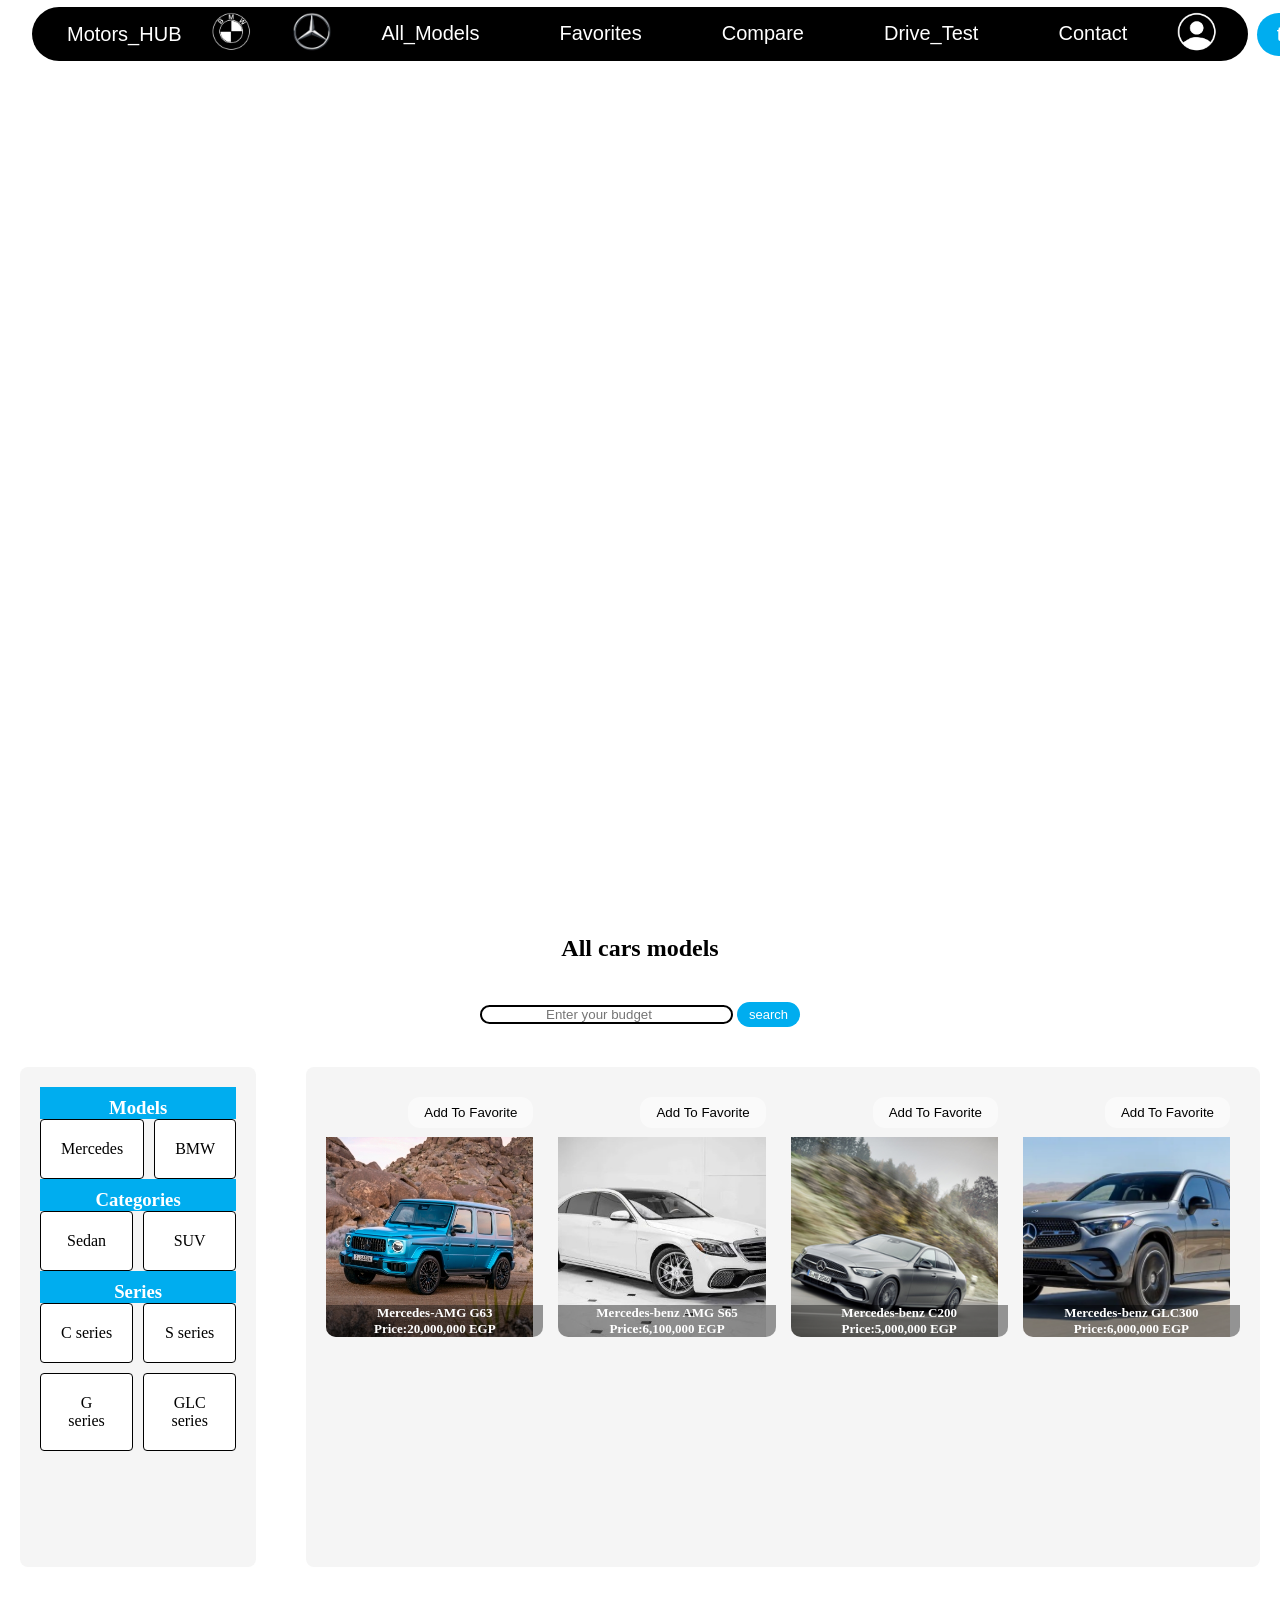
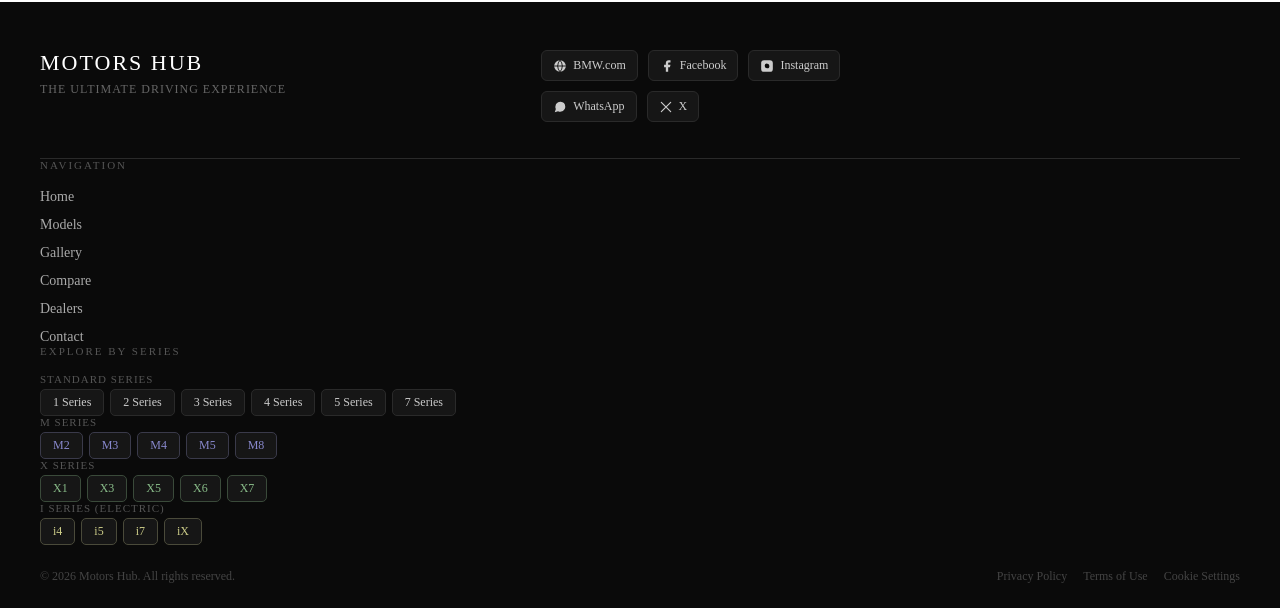
==== All models.html @ 0711fac7 "Add files via upload" ====
<!DOCTYPE html>
<html>
    <head>
        <meta charset="UTF-8">
        <link rel="stylesheet" href="css/style_1.css">
        <link rel="stylesheet" href="css/theme.css">
        <link rel="stylesheet" href="style.css">
        <title>All models</title>
    </head>
    <body>
        <header>
             <nav>
                <a href="index_1.html">
                    <button>Motors_HUB</button>
                </a>  
                <div class="logos">                 
                    <a href="index_1.html">
                        <img src="images/logo.jpg" alt="Logo" class="logo">
                    </a>
                    <a href="index_1.html">
                        <img src="images/mlogo.jpg" alt="Logo" class="logo">
                    </a>
                </div>
                <div class="button">
                    <a href="All models.html">
                         <button>All_Models</button>
                    </a>
                    <a href="favorites.html">
                         <button>Favorites</button>
                    </a>
                    <a href="compare.html">
                         <button>Compare</button>
                    </a>
                    <a href="drive test.html">
                        <button>Drive_Test</button>
                    </a>
                    <a href="contact.html" title="Contact">
                        <button>Contact</button>
                    </a>
                        <a href="index_1.html"  title="Login">
                        <img src="images/login.jpg" alt="Logo" class="logo">
                    </a>
                </div>
                <button type="button" class="theme" onclick="switchTheme()">theme</button>
            </nav>
        </header>
        <main> 
            <h2>All cars models</h2>
            <div class="search-bar">
            <input type="number" id="priceSearch" placeholder="Enter your budget">
            <button class="search" onclick="priceFilter()">search</button>    
            </div>
            <div class="main-grid">
                <aside class="sidebar">
                    <h3 class="filter-header">Models</h3>
                    <div class="filter-block">
                        <div class="type" onclick="filterModels('Mercedes',this)">Mercedes</div>
                        <div class="type" onclick="filterModels('BMW',this)">BMW</div>
                    </div>
                    <h3 class="filter-header">Categories</h3>
                    <div class="filter-block">
                        <div class="type" onclick="filterCars('sedan',this)">Sedan</div>
                        <div class="type" onclick="filterCars('SUV',this)">SUV</div>
                    </div>
                    <h3 class="filter-header">Series</h3>
                    <div class="filter-block">
                        <div class="type" onclick="filterSeries('C series',this)">C series</div>
                        <div class="type" onclick="filterSeries('S series',this)">S series</div>
                        <div class="type" onclick="filterSeries('G series',this)">G series</div>
                        <div class="type" onclick="filterSeries('GLC series',this)">GLC series</div>
                    </div>
                </aside>
                <section class="cars">
                    <div class="grid" id="cars-grid">
                        
                        <a href="car 1.html" class="card" car-model="Mercedes" car-type="SUV" car-price="20000000" car-series="G series" car-id="1">
                            <img src="photos/car 1/Mercedes AMG G63.jpg" alt="Mercedes-AMG G63">
                            <button type="button" class="favorite" onclick="addToFavorite(event,this)">Add To Favorite</button>
                            <div class="title">
                                <p class="size">Mercedes-AMG G63</p>
                                <p class="size">Price:20,000,000 EGP</p>
                            </div>
                        </a> 
                        <a href="car 2.html" class="card" car-model="Mercedes" car-type="sedan" car-price="6100000" car-series="S series" car-id="2">
                        <img src="photos/car 2/mercedes-benz amg S 65.jpg" alt="Mercedse S65">
                            <button type="button" class="favorite" onclick="addToFavorite(event,this)">Add To Favorite</button>
                            <div class="title">
                                <p class="size">Mercedes-benz AMG S65</p>
                                <p class="size">Price:6,100,000 EGP</p>
                            </div>
                        </a> 
                        <a href="car 3.html" class="card" car-model="Mercedes" car-type="sedan" car-price="5000000" car-series="C series" car-id="3">
                            <img src="photos/car 3/Mercedes-benz C200 (AMG line).jpg" alt="Mercedes-benz C200">
                            <button type="button" class="favorite" onclick="addToFavorite(event,this)">Add To Favorite</button>
                            <div class="title">
                                <p class="size">Mercedes-benz C200</p>
                                <p class="size">Price:5,000,000 EGP</p>
                            </div>
                        </a>
                        <a href="car 4.html" class="card" car-model="Mercedes" car-type="SUV" car-price="6800000" car-series="GLC series" car-id="4">
                            <img src="photos/car 4/Mercedes GLC 300.jpg" alt="Mercedes-benz GLC300">
                            <button type="button" class="favorite" onclick="addToFavorite(event,this)">Add To Favorite</button>
                            <div class="title">
                                <p class="size">Mercedes-benz GLC300</p>
                                <p class="size">Price:6,000,000 EGP</p>
                            </div>
                        </a>

                    </div>    
                </section>
            </div>
        </main>
        <footer>
            <div class="footer-top">
                <div>
                    <p class="brand-name">MOTORS HUB</p>
                    <p class="brand-tagline">The Ultimate Driving Experience</p>
                </div>
                <div class="social-row">
                    <a class="social-btn" href="https://bmw.com" target="_blank">
                        <svg viewBox="0 0 24 24"><circle cx="12" cy="12" r="10"/><path d="M2 12h20M12 2a15.3 15.3 0 0 1 4 10 15.3 15.3 0 0 1-4 10 15.3 15.3 0 0 1-4-10 15.3 15.3 0 0 1 4-10z" fill="none" stroke="#0a0a0a" stroke-width="1.5"/></svg>
                        BMW.com
                    </a>
                    <a class="social-btn" href="https://facebook.com" target="_blank">
                        <svg viewBox="0 0 24 24"><path d="M18 2h-3a5 5 0 0 0-5 5v3H7v4h3v8h4v-8h3l1-4h-4V7a1 1 0 0 1 1-1h3z"/></svg>
                        Facebook
                    </a>
                    <a class="social-btn" href="https://instagram.com" target="_blank">
                        <svg viewBox="0 0 24 24"><rect x="2" y="2" width="20" height="20" rx="5" ry="5"/><path d="M16 11.37A4 4 0 1 1 12.63 8 4 4 0 0 1 16 11.37z" fill="#0a0a0a"/><line x1="17.5" y1="6.5" x2="17.51" y2="6.5"/></svg>
                        Instagram
                    </a>
                    <a class="social-btn" href="https://wa.me/YOUR_NUMBER" target="_blank">
                        <svg viewBox="0 0 24 24"><path d="M21 11.5a8.38 8.38 0 0 1-.9 3.8 8.5 8.5 0 0 1-7.6 4.7 8.38 8.38 0 0 1-3.8-.9L3 21l1.9-5.7a8.38 8.38 0 0 1-.9-3.8 8.5 8.5 0 0 1 4.7-7.6 8.38 8.38 0 0 1 3.8-.9h.5a8.48 8.48 0 0 1 8 8v.5z"/></svg>
                        WhatsApp
                    </a>
                    <a class="social-btn" href="https://x.com" target="_blank">
                        <svg viewBox="0 0 24 24"><path d="M4 4l16 16M20 4 4 20" stroke="currentColor" stroke-width="2" fill="none" stroke-linecap="round"/></svg>
                        X
                    </a>
                </div>
            </div>
 
            <div>
                <p class="col-title">Navigation</p>
                <ul class="nav-links">
                    <li><a href="#">Home</a></li>
                    <li><a href="#">Models</a></li>
                    <li><a href="#">Gallery</a></li>
                    <li><a href="#">Compare</a></li>
                    <li><a href="#">Dealers</a></li>
                    <li><a href="#">Contact</a></li>
                </ul>
            </div>
 
            <div class="series-grid">
                <div>
                    <p class="col-title">Explore by series</p>
                    <p class="series-label">Standard series</p>
                    <div class="badge-row">
                        <a class="badge" href="#">1 Series</a>
                        <a class="badge" href="#">2 Series</a>
                        <a class="badge" href="#">3 Series</a>
                        <a class="badge" href="#">4 Series</a>
                        <a class="badge" href="#">5 Series</a>
                        <a class="badge" href="#">7 Series</a>
                    </div>
                </div>
            </div>
            <div>
                <p class="series-label">M series</p>
                <div class="badge-row">
                    <a class="badge m" href="#">M2</a>
                    <a class="badge m" href="#">M3</a>
                    <a class="badge m" href="#">M4</a>
                    <a class="badge m" href="#">M5</a>
                    <a class="badge m" href="#">M8</a>
                </div>
            </div>
             </div>
        <div>
            <p class="series-label">X series</p>
            <div class="badge-row">
                 <a class="badge x" href="#">X1</a>
                 <a class="badge x" href="#">X3</a>
                 <a class="badge x" href="#">X5</a>
                 <a class="badge x" href="#">X6</a>
                <a class="badge x" href="#">X7</a>
            </div>
        </div>
        <div>
            <p class="series-label">i series (electric)</p>
            <div class="badge-row">
                    <a class="badge i" href="#">i4</a>
                    <a class="badge i" href="#">i5</a>
                    <a class="badge i" href="#">i7</a>
                    <a class="badge i" href="#">iX</a>
            </div>
        </div>
                </div>
 
            </div>
            <div class="footer-bottom">
                <p class="copyright">© 2026 Motors Hub. All rights reserved.</p>
                <div class="legal-links">
                    <a href="#">Privacy Policy</a>
                    <a href="#">Terms of Use</a>
                    <a href="#">Cookie Settings</a>
                </div>
            </div>
        </footer>
        <script src="js/jscript.js"></script>
        <script src="js/filter.js"></script>
        <script src="js/themes.js"></script>
        <script src="js/favorites.js"></script>
    </body>
</html>
---- css/style_1.css ----
body{
  transition: background-color 0.4s ease,color 0.4s ease;
}
main{
    margin:15px 0;
    padding:20px;
    transition: background-color 0.4s ease,color 0.4s ease;
}

section{
    padding:15px;
    padding: none;
    transition: background-color 0.4s ease,color 0.4s ease;
}

nav {
  background-color: black;
  display: flex;
  align-items: center;
  justify-content: space-between;
  position:relative;
  padding: 5px;
  border-radius:70px ;
  width: 95%;
  left : 50%;
  transform: translateX(-50%);
  margin: 15px 0; 
}

nav img {
  height: 40px;
  margin-right: 20px;
}

nav h1 {
  color: black;
  font-size: 25px;
  margin: 5px;
  padding: 2px;
}

nav button {
  background-color: inherit;
  color: white;
  border: none;
  padding: 10px 20px;
  margin: 0 10px;
  cursor: pointer;
  font-size: 20px;
  border-radius: 5px;
}

.button{
  display:flex;
  gap: 20px;

}

.logos {
  display: flex;
  gap: 20px;
  align-items: center;
  margin :0 auto;

}

/*main grids page*/
.main-grid{
  display: flex;
  grid-template-columns: repeat(2,auto);
  gap: 50px;
  border: none;
  width: fit-content;
  border: none;
  transition: background-color 0.4s ease,color 0.4s ease;
}

/*sidebar layout filter*/
.filter-block{
  display: grid;
  grid-template-columns: repeat(2,1fr);
  gap: 10px;
  transition: background-color 0.4s ease,color 0.4s ease;
}

.type{
  border: 1px solid black;
  padding: 20px;
  text-align: center;
  border-radius: 4px;
  cursor: pointer;
  transition: 0.3s;
  background-color: #fff;
  display: flex;
  flex-direction: column;
  align-items: center;
  justify-content: center;
  transition: background-color 0.4s ease,color 0.4s ease;
}

.type:hover{
  background-color: #f9f9f9;
}

.type.active{
  color: white;
  font-weight: bold;
  box-shadow: 0 0 10px rgba(0, 173, 239, 0.5);
  background: #00adef;
}

.sidebar{
  flex: 1;
  background-color: #f5f5f5;
  min-height: 500px;
  padding: 20px;
  border-radius: 8px;
  transition: background-color 0.4s ease,color 0.4s ease;
}

h3.filter-header{
  color:white;
  background: #00adef ;
  transition: background-color 0.4s ease,color 0.4s ease;
}

/*grid layout*/
.cars{
  flex: 5;
  background-color: #f5f5f5;
  min-height: 500px;
  padding: 20px;
  border-radius: 8px;
  transition: background-color 0.4s ease,color 0.4s ease;
}

.grid {
  display: grid;
  grid-template-columns: repeat(4, 1fr);
  grid-template-rows: auto auto auto;
  gap: 15px;
}

.card {
  position: relative;
  text-decoration: none;
  color: white;
  overflow: hidden;
  border-radius: 10px;
  transition: background-color 0.4s ease,color 0.4s ease;
}

.card img {
  width: 100%;
  height: 200px;
  object-fit: cover;
  display: block;
}

.favorite{
  border-radius: 12px;
  background: rgba(255, 255, 255, 0.5);
  position:absolute;
  top: 10px;
  right: 10px;
  padding: 8px 16px;
  cursor: pointer;
  transition: background-color 0.4s ease,color 0.4s ease;
}

button.favorite.active:hover{
  background-color: red ;
  color: white;
}

.title {
  position: absolute;
  bottom: 0;
  width: 100%;
  background: rgba(0,0,0,0.4);
  text-align: center;
  transition: background-color 0.4s ease,color 0.4s ease;
}

.size{
  font-size: small;
  font-weight: bold;
}

.search-bar{
  text-align: center;
  margin: 20px auto;
  padding: 20px;
  display: block;
}

#priceSearch{
  border: 2px solid black;
  border-radius: 12px;
  text-align: center;
  padding:0 40px;
}

.search{
  display: inline-flex;
  background: #00adef;
  color: white;
  border-radius: 20px;
  padding: 5px 12px;
  font-size: 13px;
}

/*gallery of images*/

.package{
  display: grid;
  grid-template-columns: repeat(2,auto);
  gap:10px;
}

.gallery{
  max-width: 600px;
  margin: auto;
}

.main{
  position: relative;
  width: 100%;
  background: #f9f9f9;
  border-radius: 8px;
  overflow: hidden;
}

.video{
  margin-top: 50px;
  margin-left: 90px;
}

.video h3{
  background: none;
  color: #00adef;
  text-align: start;
}

.audio{
  margin-top: 50px;
  margin-left: 90px;
}

.audio h3{
  background: none;
  color: #00adef;
  text-align: start;
}

.main img{
  width: 100%;
  display: block;
  transition: 0.3s;
}

.thumb{
  display: flex;
  gap:10px;
  margin-top: 15px;
  overflow-x: auto;
  justify-content:first baseline;
}

.product{
  width: 84px;
  height: 84px;
  object-fit: cover;
  cursor: pointer;
  border: 2px solid transparent;
  border-radius: 4px;
  transition: 0.3s;
}

.product:hover, .product.active{
  border-color: #007bff;
}

/*buttons of the gallery*/
.btn{
  position: absolute;
  color: white;
  border: none;
  cursor: pointer;
  padding: 10px;
  top: 50%;
  transform: translateY(-50%);
  background: rgba(0,0,0,0.5);
  transition: background-color 0.4s ease,color 0.4s ease;
}

.prev{
  left: 10px;
}

.next{
  right: 10px;
}

/*cars information*/
.info{
  background: #ffffff;
  text-align: center;
  margin-bottom: 100px;
  font-size: 20px;
  padding: 30px;
  max-width: 500px;
  border-radius: 8px;
  display: flex;
  flex-direction: column;
  box-shadow: 0 4px 15px rgba(0, 0, 0, 0.6);
  font-family:'Segoe UI', Tahoma, Geneva, Verdana, sans-serif;
  transition: background-color 0.4s ease,color 0.4s ease;
}

.car-data{
  font-size: 22px;
  font-weight: bold;
  color: black;
  margin-bottom: 8px;
  transition: background-color 0.4s ease,color 0.4s ease;
}

.car-data-price{
  font-size: 20px;
  color:#00adef;
  font-weight: 600;
  margin-bottom: 20px;
  transition: background-color 0.4s ease,color 0.4s ease;
}

.info button{
  display: block;
  width: 100%;
  margin-bottom: 10px;
  padding: 12px;
  border: none;
  border-radius: 6px;
  background-color: #00adef;
  cursor: pointer;
  margin: 10px 0;
}

.info button:last-child{
  background: black;
  transition: background-color 0.4s ease,color 0.4s ease;
}

.info button:last-child:hover{
  background: #555;
}

.info button a{
  text-decoration: none;
  color: white;
  font-size: 14px;
  font-weight: 500;
  display: block;
}

.info button:hover{
  background-color: #33beff;
  box-shadow: 0 4px 8px rgba(0, 173, 239, 0.3);
}

a:hover{
  text-decoration: none;
}

/*table layout*/
.paragraph{
  font-size: 20px;
  background: #e6f7ff;
  margin-top: 90px;
  border-left:4px solid #00adef;
  padding-bottom: 2px;
  border-radius: 8px;
  box-shadow: 0 2px 4px rgba(0, 0, 0, 0.6);
  transition: background-color 0.4s ease,color 0.4s ease;
}

.text{
  padding-left: 15px;
}

h3.Description{
  text-align: start;
  border: none;
  background: none;
  color: #0056b3;
  padding-left: 15px;
  transition: background-color 0.4s ease,color 0.4s ease;
}

.table-title{
  margin-top: 90px;
}

table{
  width: 100%;
  border: none;
  border-collapse:collapse;
  margin: 30px 0;
  table-layout: fixed;
}

table thead tr.head,table tfoot tr.head{
  background: #00adef;
  color: white;
  transition: background-color 0.4s ease,color 0.4s ease;
  
}

table th,table td{
  padding: 10px;
  text-align: center;
}

tr:nth-child(even){
  background: #f2f2f2;
  border-bottom: 2px solid #eee;
  transition: background-color 0.4s ease,color 0.4s ease;
}

tr:nth-child(odd){
  background: #ffffff;
  border-bottom: 2px solid #eee;
  transition: background-color 0.4s ease,color 0.4s ease;
}

tr:nth-child(even):hover{
  background: #ffffff;
  transition: 0.3s;
}

tr:nth-child(odd):hover{
  background: #f2f2f2;
  transition: 0.3s;
}

table thead tr.head:hover,table tfoot tr.head:hover{
  background: #33beff;
  transition: 0.3s;
}

/*form layout*/
form{
  display: flex;
  flex-direction: column;
  border:2px solid ;
  border-radius: 10px;
  background-color: rgba(255, 255, 255, 0.8);
  padding: 15px;
  margin: 150px;
  transition: background-color 0.4s ease,color 0.4s ease;
}

form input{
  margin: 10px;
  padding: 7px;
  transition: background-color 0.4s ease,color 0.4s ease;
}
form button{
  display: inline-flex;
  justify-content: flex-start;
  width: fit-content;
  padding: 8px 16px;
  background:#00adef;
  color: white;
  border-radius: 15px;
  transition: background-color 0.4s ease,color 0.4s ease;
}
/*fonts type size(h)*/
h2{
  text-align: center;
}

h3{
  padding-top: 50px;
}

h3{
  padding-top: 10px;
  background: black;
  color: white; 
  text-align: center;
}

/*button to all program*/
button{
  border: none;
  cursor: pointer;
  background: none;
  padding: 20px;
  transition: background-color 0.4s ease,color 0.4s ease;
}

footer{
  background: #00adef ;
}

button.theme{
  color: white;
  margin:0 20px;
  border-radius: 25px;
  background: #00adef;
  transition: background-color 0.4s ease,color 0.4s ease;
}
.form{
  background-image: url("../photos/Drive test background/light mode background.jpg");
  background-size: cover;
  transition: background 0.4s ease,color 0.4s ease;
}
---- css/theme.css ----
.dark-theme{
    background: #18191a;
    transition: background-color 0.4s ease,color 0.4s ease;
/*theme button*/
button.theme{
    color: white;
    background-color:#007bb0 ;
    border-radius: 8px;
}

/*grid dark theme and list layout*/
.main-grid{
    gap: 30px;
    display: grid;
    grid-template-columns: 1fr 4fr;
}
.grid {
  display:flex;
  flex-direction: column;
  gap: 20px;
}
.cars{
    display: flex;
    border-radius: 8px;
    padding: 20px;
    background: #242526;
}
.sidebar{
    background: #242526;
    transition: background-color 0.4s ease,color 0.4s ease;
}
.card{
    display: flex;
    flex-direction: row;
    background: white;
    color: black;
    height: 200px;
    align-items: center;
    padding-right: 220px;
    width: 100%;
    border-radius: 12px;
    overflow: hidden;
    margin-bottom: 20px;
    position: relative;
    transition: background-color 0.4s ease,color 0.4s ease;
}
.card img{
    width: 300px;
    height: 100%;
    object-fit: cover;
}
.title{
    position: static;
    background: transparent;
    color: #000;
    text-align: left;
    padding: 20px;
    font-weight: bold;
    font-size: 20px;
}
.size{
    font-size: 20px;
}
.search{
    background: #007bb0;
    transition: background-color 0.4s ease,color 0.4s ease;
}
.favorite{
    position: absolute;
    top: 20px;
    right: 20px;
    background: black;
    color: white;
}
.filter-header{
    background: #007bb0;
    transition: background-color 0.4s ease,color 0.4s ease;
}
.type.active{
    background: #007bb0;
    transition: background-color 0.4s ease,color 0.4s ease;
}

/*car-information dark-theme*/
.info{
    background:#242526;
    box-shadow: 0 4px 15px rgba(0, 0, 0, 0.4);
}
.car-data{
    color:  #e4e6eb;
}
.car-data-price{
    color: #007bb0;
}
.info button{
    background: #007bb0;
}
.info button:last-child{
    background: #e4e6eb;
    color: #18191a;
}
.info button a{
    color: white;
}
.info button:hover{
    transform: translateY(-2px);
    box-shadow: 0 6px 12px rgba(0,0,0,0.2);
}
.info button:active{
    transform: translateY(0);
}
.info button:last-child{
    background: #4e4f45;
}

/*gallery of images*/
.package{
  display: grid;
  grid-template-columns: repeat(2,auto);
  gap:10px;
}
.gallery{
  display: grid;  
  max-width: 700px;
  height: 400px;
  grid-template-columns: 1fr 100px;
  margin: auto;
  align-items: stretch;
}
.main{
  position: relative;
  width: 100%;
  height: 400px;
  background: #f9f9f9;
  border-radius: 12px;
  overflow: hidden;
}
.main img{
  width: 100%;
  height: 100%;
  display: block;
  border-radius: 12px;
  object-fit: cover;
  transition: 0.3s;
}
.thumb{
  display: flex;
  gap:10px;
  flex-direction: column;
  margin-left: 15px;
  padding-right: 120px;
  max-height: 400px;
  overflow-y: auto;
  overflow-x: hidden;
}
.product{
  width: 90px;
  height: 90px;
  flex-shrink: 0;
  object-fit:cover;
  cursor: pointer;
  border: 2px solid transparent;
  border-radius: 4px;
  transition: 0.3s;
}
.product:hover, .product.active{
  border-color: #007bff;
}

/*table dark-theme*/
.paragraph{
  background: #242526;
  border-left:4px solid #007bb0;
  color: white;
}
h3.Description{
    color: #40a9ff;
}
table thead tr.head,table tfoot tr.head{
    background:#007bb0;
    color: white;
}
tr:nth-child(even){
  background: #242526;
  border-bottom: 1px solid rgba(255,255,255,0.05);
}

tr:nth-child(odd){
  background: #1c1d1e;
  border-bottom: 1px solid rgba(255,255,255,0.05);
}
h2{
    color: #40a9ff;
}
table{
    color: #e4e6eb;
}
tr:hover {
  filter: brightness(1.2); 
  transition: 0.3s;
}

table thead tr.head:hover,table tfoot tr.head:hover {
  filter: brightness(0.9);
  transition: 0.3s;
}

/*form theme*/
form button{
    background: #007bb0;
    color: white;
    
}
.form-title{
    color: #007bb0;
}
button.theme{
    background: #007bb0;
    border-radius: 25px;
}
.video h3{
    background: none;
    color: #007bb0;
    text-align: start;
}
.audio h3{
  background: none;
  color: #007bb0;
  text-align: start;
}
}
.form.dark-theme{
    background-image: url("../photos/Drive test background/dark mode background.jpg");
    background-size: cover;
    transition: background 0.4s ease,color 0.4s ease;
}
---- style.css ----
* {
    margin: 0;
    padding: 0;
    box-sizing: border-box;
}
nav {
    background-color: black;
    display: flex;
    align-items: center;
    justify-content: space-between;
    position: fixed;
    padding: 5px;
    border-radius:70px ;
    width: 95%;
    left : 50%;
    transform: translateX(-50%);
    margin-top: 7px; 
}
nav img {
    height: 40px;
    margin-right: 20px;
}
nav h1 {
    color: black;
    font-size: 25px;
    margin: 5px;
    padding: 2px;
}
nav button {
    background-color: inherit;
    color: white;
    border: none;
    padding: 10px 20px;
    margin: 0 10px;
    cursor: pointer;
    font-size: 20px;
    border-radius: 5px;
}
.button{
        display:flex;
        gap: 20px;

}
.logos {
    display: flex;
    gap: 20px;
    align-items: center;
    margin :0 auto;

}


header {
    /* background-image:url("images/slid2.png"); */

    position: relative;
    width: 100%;
    min-height: 100vh;
    overflow: hidden;
}
.contant {
    display: flex;
    flex-direction: column;
    gap: 20px;
    background-color: #faedcd;
    width: 25%;
    height: 400px;
    margin: 50px 60px;
    padding: 20px;
    display :inline-block;
}

main div img {
    width: 400px;
    height: 200px;
    object-fit: cover;
    margin-top: 50px;
    margin-bottom: 0px;
    margin-left: -10px;
}
header video {
    position: absolute;
    top: 0;
    left: 0;
    width: 100%;
    height: 100%;
    object-fit: cover;
    z-index: -1;
}
a {
    text-decoration: none;
}
/* ===== FOOTER ===== */
    footer {
      background: #0a0a0a;
      color: #fff;
      padding: 48px 40px 24px;
    }
 
    .footer-top {
      display: grid;
      grid-template-columns: 1.4fr 1fr 1fr;
      gap: 40px;
      padding-bottom: 36px;
      border-bottom: 0.5px solid #2a2a2a;
    }
 
    /* --- Brand Column --- */
    .brand-name {
      font-size: 22px;
      font-weight: 500;
      letter-spacing: 2px;
      color: #fff;
      margin-bottom: 6px;
    }
 
    .brand-tagline {
      font-size: 12px;
      color: #666;
      letter-spacing: 1px;
      text-transform: uppercase;
      margin-bottom: 20px;
    }
 
    .social-row {
      display: flex;
      gap: 10px;
      flex-wrap: wrap;
    }
 
    .social-btn {
      display: flex;
      align-items: center;
      gap: 6px;
      background: #161616;
      border: 0.5px solid #2a2a2a;
      border-radius: 6px;
      padding: 7px 11px;
      color: #ccc;
      font-size: 12px;
      text-decoration: none;
      transition: border-color 0.2s, color 0.2s;
    }
 
    .social-btn:hover {
      border-color: #555;
      color: #fff;
    }
 
    .social-btn svg {
      width: 14px;
      height: 14px;
      fill: currentColor;
    }
 
    /* --- Nav Column --- */
    .col-title {
      font-size: 11px;
      font-weight: 500;
      letter-spacing: 2px;
      text-transform: uppercase;
      color: #555;
      margin-bottom: 16px;
    }
 
    .nav-links {
      list-style: none;
      display: flex;
      flex-direction: column;
      gap: 10px;
    }
 
    .nav-links a {
      color: #aaa;
      text-decoration: none;
      font-size: 14px;
      transition: color 0.2s;
    }
 
    .nav-links a:hover {
      color: #fff;
    }
 
    /* --- Series Column --- */
    .series-grid {
      display: flex;
      flex-direction: column;
      gap: 10px;
    }
 
    .series-label {
      font-size: 11px;
      color: #555;
      letter-spacing: 1px;
      text-transform: uppercase;
      margin-bottom: 4px;
    }
 
    .badge-row {
      display: flex;
      gap: 6px;
      flex-wrap: wrap;
    }
 
    .badge {
      background: #161616;
      border: 0.5px solid #2a2a2a;
      border-radius: 5px;
      padding: 5px 12px;
      font-size: 12px;
      font-weight: 500;
      color: #ccc;
      text-decoration: none;
      transition: background 0.2s, border-color 0.2s, color 0.2s;
    }
 
    .badge:hover {
      background: #1d1d1d;
      border-color: #444;
      color: #fff;
    }
 
    /* M Series */
    .badge.m { border-color: #3a3a4a; color: #8888cc; }
    .badge.m:hover { background: #1a1a2e; border-color: #5555aa; color: #aaaaee; }
 
    /* X Series */
    .badge.x { border-color: #3a4a3a; color: #88bb88; }
    .badge.x:hover { background: #1a2e1a; border-color: #55aa55; color: #aaeaaa; }
 
    /* i Series */
    .badge.i { border-color: #4a4a3a; color: #cccc88; }
    .badge.i:hover { background: #2e2e1a; border-color: #aaaa55; color: #eeeaaa; }
 
    /* --- Footer Bottom --- */
    .footer-bottom {
      display: flex;
      align-items: center;
      justify-content: space-between;
      padding-top: 24px;
      flex-wrap: wrap;
      gap: 12px;
    }
 
    .copyright {
      font-size: 12px;
      color: #444;
    }
 
    .legal-links {
      display: flex;
      gap: 16px;
    }
 
    .legal-links a {
      font-size: 12px;
      color: #444;
      text-decoration: none;
    }
 
    .legal-links a:hover {
      color: #888;
    }
 
    /* ===== RESPONSIVE ===== */
    @media (max-width: 768px) {
      footer {
        padding: 36px 20px 20px;
      }
 
      .footer-top {
        grid-template-columns: 1fr;
        gap: 32px;
      }
    }
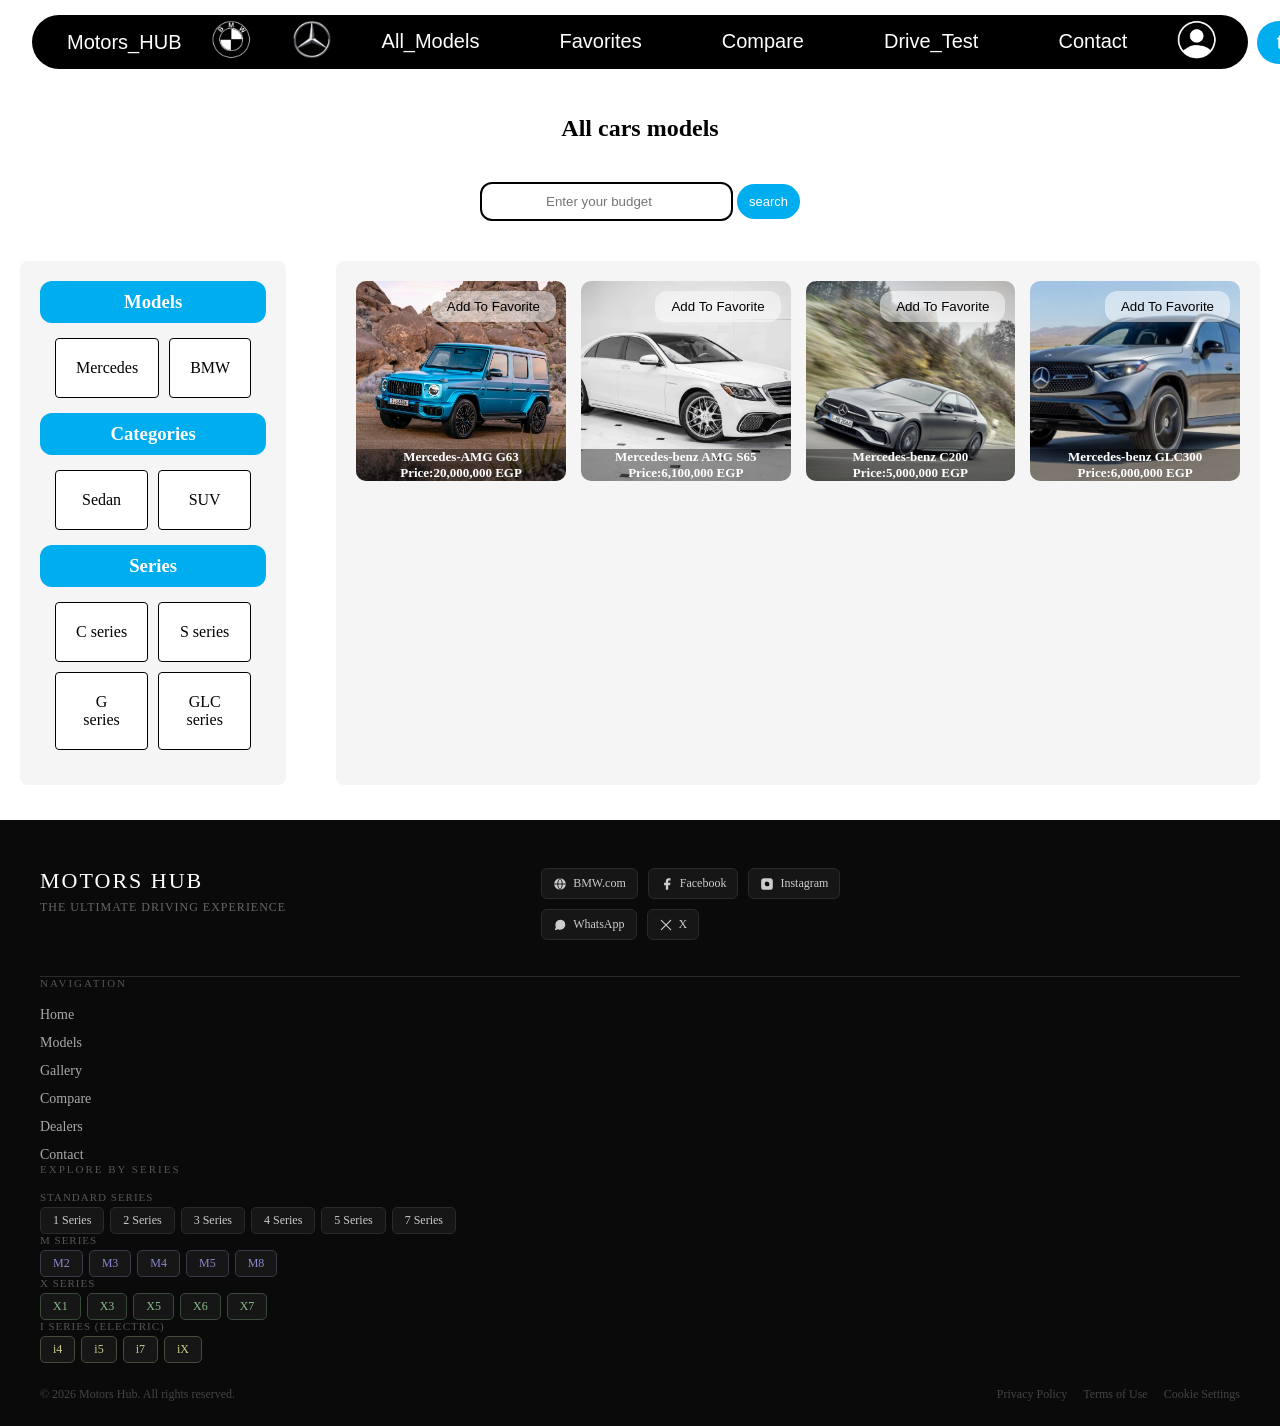
==== commit 5be19688: "Add files via upload" ====
--- a/All models.html
+++ b/All models.html
@@ -4,7 +4,6 @@
         <meta charset="UTF-8">
         <link rel="stylesheet" href="css/style_1.css">
         <link rel="stylesheet" href="css/theme.css">
-        <link rel="stylesheet" href="style.css">
         <title>All models</title>
     </head>
     <body>
--- a/css/style_1.css
+++ b/css/style_1.css
@@ -1,16 +1,22 @@
+* {
+  margin: 0;
+  padding: 0;
+  box-sizing: border-box;
+}
 body{
+  padding-top: 80px;
   transition: background-color 0.4s ease,color 0.4s ease;
 }
 main{
-    margin:15px 0;
-    padding:20px;
-    transition: background-color 0.4s ease,color 0.4s ease;
+  margin:15px 0;
+  padding:20px;
+  transition: background-color 0.4s ease,color 0.4s ease;
 }
 
 section{
-    padding:15px;
-    padding: none;
-    transition: background-color 0.4s ease,color 0.4s ease;
+  padding:15px;
+  padding: none;
+  transition: background-color 0.4s ease,color 0.4s ease;
 }
 
 nav {
@@ -18,13 +24,15 @@
   display: flex;
   align-items: center;
   justify-content: space-between;
-  position:relative;
+  position:fixed;
   padding: 5px;
   border-radius:70px ;
   width: 95%;
   left : 50%;
+  top: 0;
   transform: translateX(-50%);
-  margin: 15px 0; 
+  margin: 15px 0;
+  z-index: 1000; 
 }
 
 nav img {
@@ -80,6 +88,7 @@
   display: grid;
   grid-template-columns: repeat(2,1fr);
   gap: 10px;
+  margin:15px;
   transition: background-color 0.4s ease,color 0.4s ease;
 }
 
@@ -198,7 +207,7 @@
   border: 2px solid black;
   border-radius: 12px;
   text-align: center;
-  padding:0 40px;
+  padding:10px 40px;
 }
 
 .search{
@@ -206,7 +215,7 @@
   background: #00adef;
   color: white;
   border-radius: 20px;
-  padding: 5px 12px;
+  padding: 10px 12px;
   font-size: 13px;
 }
 
@@ -372,6 +381,11 @@
   text-decoration: none;
 }
 
+.media-header{
+  text-align: start;
+  color: #00adef;
+}
+
 /*table layout*/
 .paragraph{
   font-size: 20px;
@@ -475,17 +489,23 @@
   border-radius: 15px;
   transition: background-color 0.4s ease,color 0.4s ease;
 }
+
+.form{
+  background-image: url("../photos/Drive test background/light mode background.jpg");
+  background-size: cover;
+  overflow: auto;
+  margin-top: -80px;
+  transition: background 0.4s ease,color 0.4s ease;
+}
+
 /*fonts type size(h)*/
 h2{
   text-align: center;
 }
 
 h3{
-  padding-top: 50px;
-}
-
-h3{
-  padding-top: 10px;
+  padding: 10px;
+  border-radius: 12px;
   background: black;
   color: white; 
   text-align: center;
@@ -500,10 +520,6 @@
   transition: background-color 0.4s ease,color 0.4s ease;
 }
 
-footer{
-  background: #00adef ;
-}
-
 button.theme{
   color: white;
   margin:0 20px;
@@ -511,8 +527,175 @@
   background: #00adef;
   transition: background-color 0.4s ease,color 0.4s ease;
 }
-.form{
-  background-image: url("../photos/Drive test background/light mode background.jpg");
-  background-size: cover;
-  transition: background 0.4s ease,color 0.4s ease;
+
+/*footer*/
+footer {
+  background: #0a0a0a;
+  color: #fff;
+  padding: 48px 40px 24px;
+}
+
+.footer-top {
+  display: grid;
+  grid-template-columns: 1.4fr 1fr 1fr;
+  gap: 40px;
+  padding-bottom: 36px;
+  border-bottom: 0.5px solid #2a2a2a;
+}
+
+/* --- Brand Column --- */
+.brand-name {
+  font-size: 22px;
+  font-weight: 500;
+  letter-spacing: 2px;
+  color: #fff;
+  margin-bottom: 6px;
+}
+
+.brand-tagline {
+  font-size: 12px;
+  color: #666;
+  letter-spacing: 1px;
+  text-transform: uppercase;
+  margin-bottom: 20px;
+}
+
+.social-row {
+  display: flex;
+  gap: 10px;
+  flex-wrap: wrap;
+}
+
+.social-btn {
+  display: flex;
+  align-items: center;
+  gap: 6px;
+  background: #161616;
+  border: 0.5px solid #2a2a2a;
+  border-radius: 6px;
+  padding: 7px 11px;
+  color: #ccc;
+  font-size: 12px;
+  text-decoration: none;
+  transition: border-color 0.2s, color 0.2s;
+}
+
+.social-btn:hover {
+  border-color: #555;
+  color: #fff;
+}
+
+.social-btn svg {
+  width: 14px;
+  height: 14px;
+  fill: currentColor;
+}
+
+/* --- Nav Column --- */
+.col-title {
+  font-size: 11px;
+  font-weight: 500;
+  letter-spacing: 2px;
+  text-transform: uppercase;
+  color: #555;
+  margin-bottom: 16px;
+}
+
+.nav-links {
+  list-style: none;
+  display: flex;
+  flex-direction: column;
+  gap: 10px;
+}
+
+.nav-links a {
+  color: #aaa;
+  text-decoration: none;
+  font-size: 14px;
+  transition: color 0.2s;
+}
+
+.nav-links a:hover {
+  color: #fff;
+}
+
+/* --- Series Column --- */
+.series-grid {
+  display: flex;
+  flex-direction: column;
+  gap: 10px;
+}
+
+.series-label {
+  font-size: 11px;
+  color: #555;
+  letter-spacing: 1px;
+  text-transform: uppercase;
+  margin-bottom: 4px;
+}
+
+.badge-row {
+  display: flex;
+  gap: 6px;
+  flex-wrap: wrap;
+}
+
+.badge {
+  background: #161616;
+  border: 0.5px solid #2a2a2a;
+  border-radius: 5px;
+  padding: 5px 12px;
+  font-size: 12px;
+  font-weight: 500;
+  color: #ccc;
+  text-decoration: none;
+  transition: background 0.2s, border-color 0.2s, color 0.2s;
+}
+
+.badge:hover {
+  background: #1d1d1d;
+  border-color: #444;
+  color: #fff;
+}
+
+/* M Series */
+.badge.m { border-color: #3a3a4a; color: #8888cc; }
+.badge.m:hover { background: #1a1a2e; border-color: #5555aa; color: #aaaaee; }
+
+/* X Series */
+.badge.x { border-color: #3a4a3a; color: #88bb88; }
+.badge.x:hover { background: #1a2e1a; border-color: #55aa55; color: #aaeaaa; }
+
+/* i Series */
+.badge.i { border-color: #4a4a3a; color: #cccc88; }
+.badge.i:hover { background: #2e2e1a; border-color: #aaaa55; color: #eeeaaa; }
+
+/* --- Footer Bottom --- */
+.footer-bottom {
+  display: flex;
+  align-items: center;
+  justify-content: space-between;
+  padding-top: 24px;
+  flex-wrap: wrap;
+  gap: 12px;
+}
+
+.copyright {
+  font-size: 12px;
+  color: #444;
+}
+
+.legal-links {
+  display: flex;
+  gap: 16px;
+}
+
+.legal-links a {
+  font-size: 12px;
+  color: #444;
+  text-decoration: none;
+}
+
+.legal-links a:hover {
+  color: #888;
 }
--- a/css/theme.css
+++ b/css/theme.css
@@ -38,6 +38,7 @@
     align-items: center;
     padding-right: 220px;
     width: 100%;
+    padding-right: 550px;
     border-radius: 12px;
     overflow: hidden;
     margin-bottom: 20px;
@@ -112,6 +113,11 @@
 .info button:last-child{
     background: #4e4f45;
 }
+.media-header{
+  text-align: start;
+  color: #007bb0;
+}
+
 
 /*gallery of images*/
 .package{
@@ -212,7 +218,7 @@
     
 }
 .form-title{
-    color: #007bb0;
+    color: black;
 }
 button.theme{
     background: #007bb0;
@@ -228,9 +234,10 @@
   color: #007bb0;
   text-align: start;
 }
-}
-.form.dark-theme{
+.form{
     background-image: url("../photos/Drive test background/dark mode background.jpg");
     background-size: cover;
     transition: background 0.4s ease,color 0.4s ease;
 }
+}
+
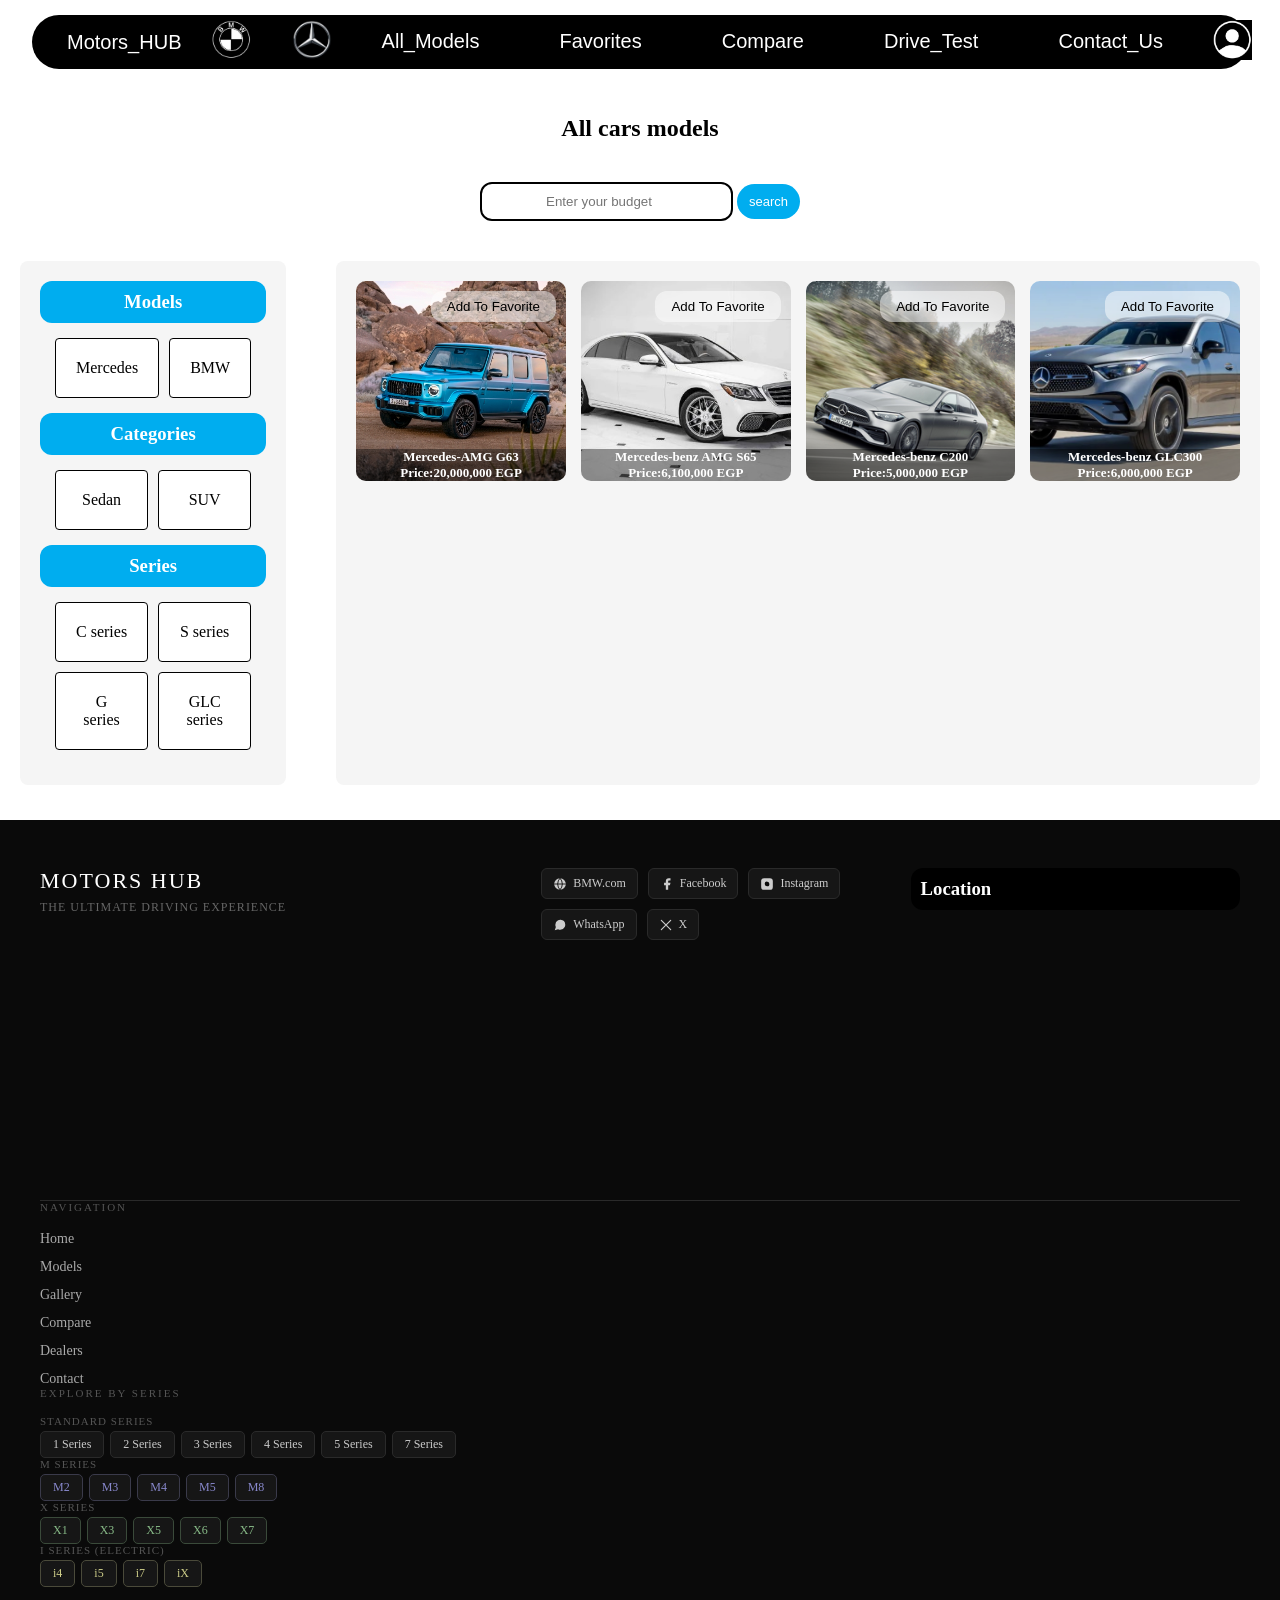
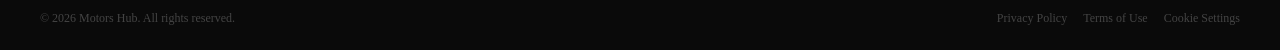
==== commit a975aaf6: "Add files via upload" ====
--- a/All models.html
+++ b/All models.html
@@ -33,10 +33,10 @@
                     <a href="drive test.html">
                         <button>Drive_Test</button>
                     </a>
-                    <a href="contact.html" title="Contact">
-                        <button>Contact</button>
-                    </a>
-                        <a href="index_1.html"  title="Login">
+                    <a href="contact_us.html" title="Contact">
+                        <button>Contact_Us</button>
+                    </a>
+                        <a href="login.html"  title="Login">
                         <img src="images/login.jpg" alt="Logo" class="logo">
                     </a>
                 </div>
@@ -137,8 +137,18 @@
                         X
                     </a>
                 </div>
-            </div>
- 
+                <div class="location">
+                    <h3 class="header-location">Location</h3>
+                    <iframe src="https://www.google.com/maps/embed?pb=!1m18!1m12!1m3!1d3459.8471004833877!2d31.322294424172764!3d29.868683075012708!2m3!1f0!2f0!3f0!3m2!1i1024!2i768!4f13.1!3m3!1m2!1s0x145836f34a58de69%3A0x49853855f032462a!2z2KzYp9mF2LnYqSDYrdmE2YjYp9mG!5e0!3m2!1sar!2seg!4v1777856685751!5m2!1sar!2seg"
+                    width="300"
+                    height="250"
+                    style="border:0;"
+                    allowfullscreen="" 
+                    loading="lazy" referrerpolicy="no-referrer-when-downgrade">
+                    </iframe>
+                </div>
+
+            </div>
             <div>
                 <p class="col-title">Navigation</p>
                 <ul class="nav-links">
--- a/css/style_1.css
+++ b/css/style_1.css
@@ -539,6 +539,7 @@
   display: grid;
   grid-template-columns: 1.4fr 1fr 1fr;
   gap: 40px;
+  align-items: flex-start;
   padding-bottom: 36px;
   border-bottom: 0.5px solid #2a2a2a;
 }
@@ -569,6 +570,7 @@
 .social-btn {
   display: flex;
   align-items: center;
+  height: auto;
   gap: 6px;
   background: #161616;
   border: 0.5px solid #2a2a2a;
@@ -589,6 +591,10 @@
   width: 14px;
   height: 14px;
   fill: currentColor;
+}
+
+.header-location{
+  text-align: start;
 }
 
 /* --- Nav Column --- */
--- a/css/theme.css
+++ b/css/theme.css
@@ -5,7 +5,6 @@
 button.theme{
     color: white;
     background-color:#007bb0 ;
-    border-radius: 8px;
 }
 
 /*grid dark theme and list layout*/
@@ -214,8 +213,7 @@
 /*form theme*/
 form button{
     background: #007bb0;
-    color: white;
-    
+    color: white;    
 }
 .form-title{
     color: black;
